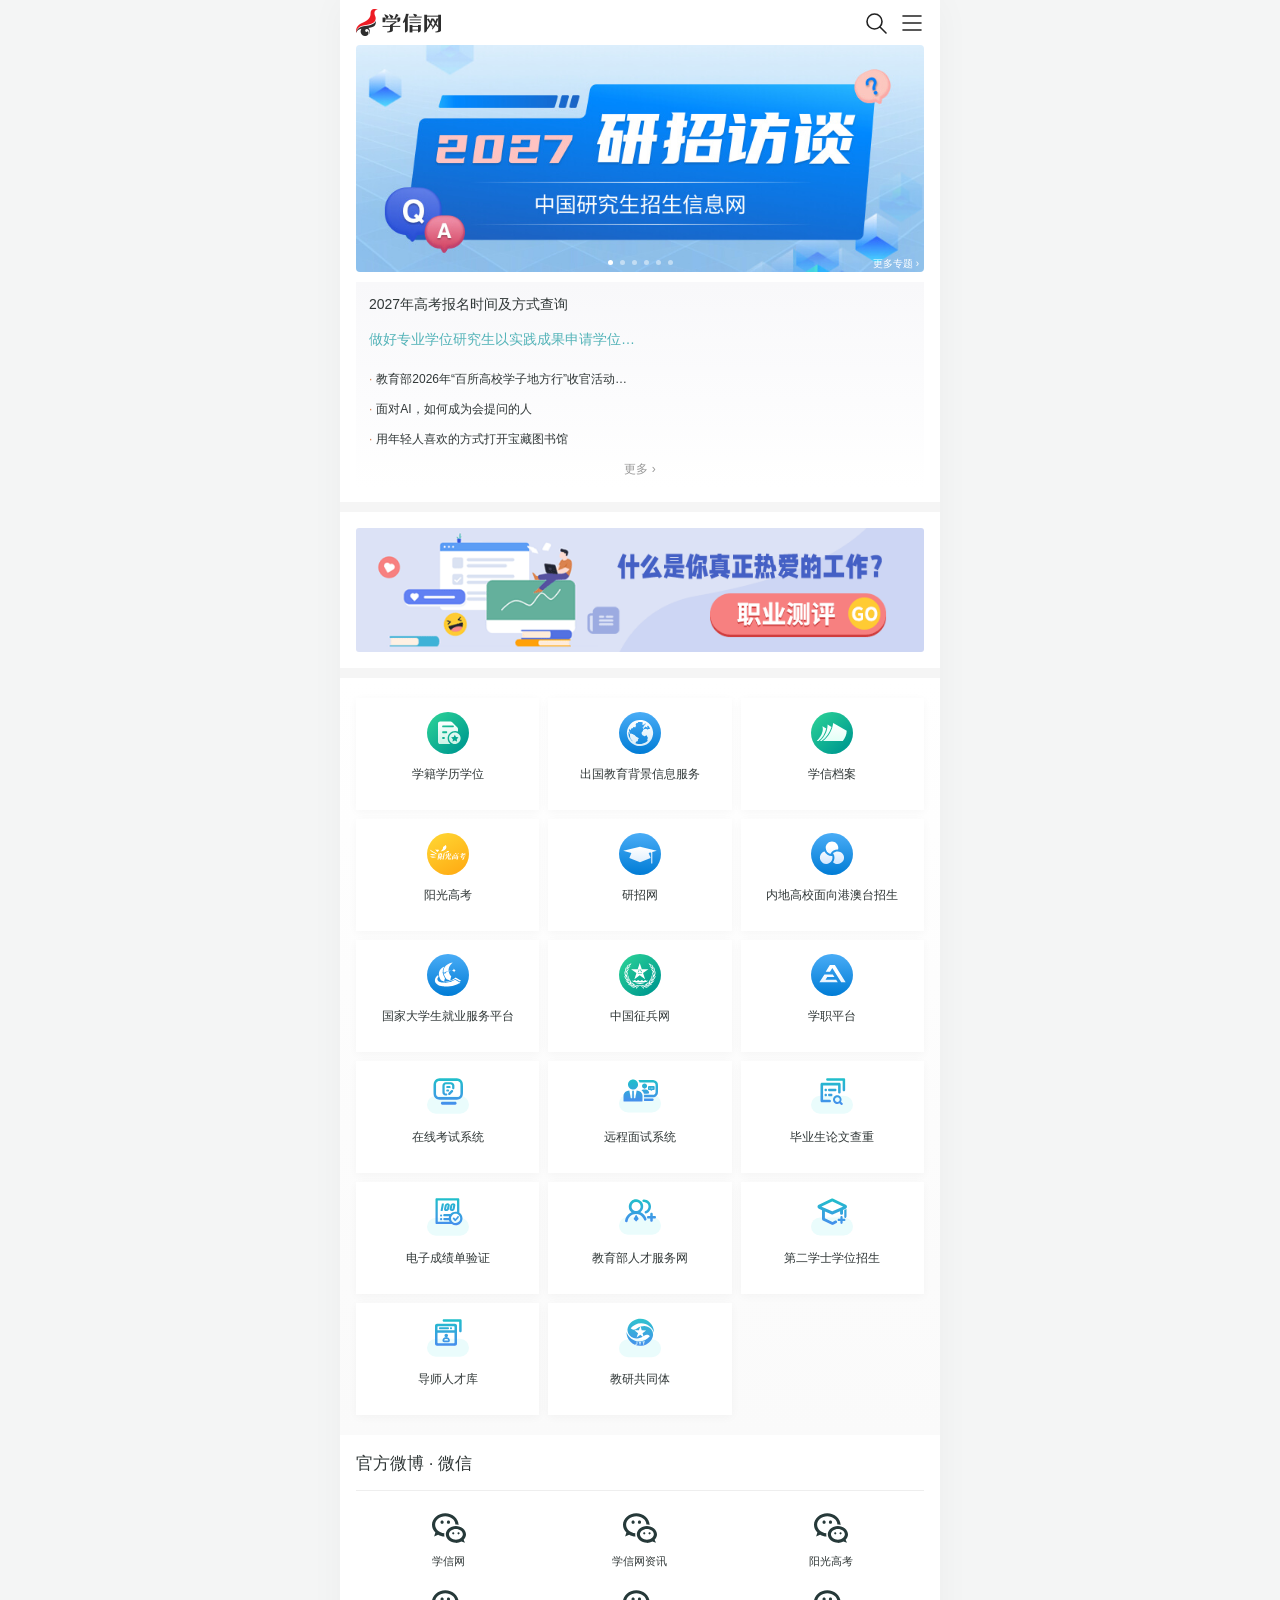
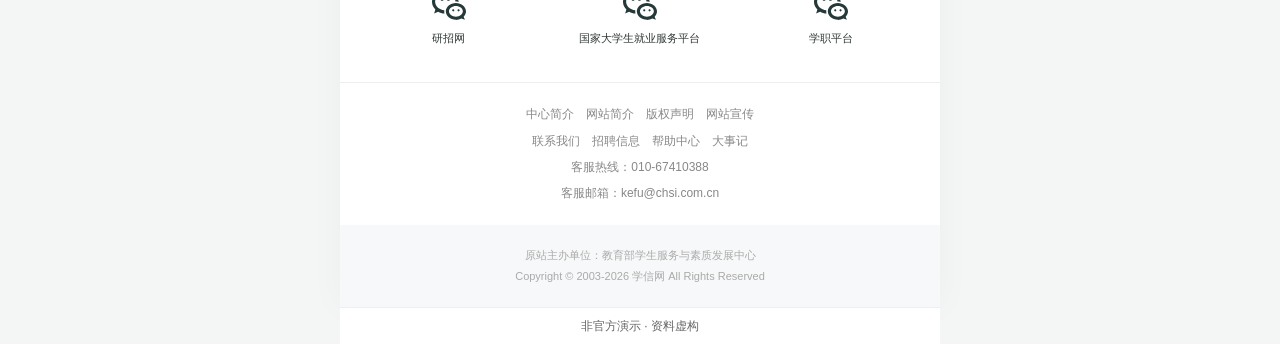
==== index.html @ 8317698f "Deploy independent static demo without ChatGPT hosting dependency" ====
<!doctype html>
<html lang="zh-CN">
<head>
  <meta charset="utf-8">
  <meta name="viewport" content="width=device-width, initial-scale=1, viewport-fit=cover">
  <meta name="description" content="根据用户提供的截图、录屏与本地采集资料重建的本地演示。">
  <meta name="robots" content="noindex, nofollow, noarchive">
  <meta name="referrer" content="no-referrer">
  <title>学信网 · 本地复现</title>
  <link rel="icon" type="image/png" href="./assets/8623a23ac2a987ce.png">
  <link rel="stylesheet" href="./styles.css?v=53f5a806d441">
  <script src="./data.js?v=53f5a806d441" defer></script>
  <script src="./app.js?v=53f5a806d441" defer></script>
</head>
<body>
  <main id="app" aria-live="polite"></main>
  <footer class="demo-disclosure" role="note">非官方演示 · 资料虚构</footer>
  <div id="overlay-root"></div>
  <noscript>请启用 JavaScript 查看本地演示页面。</noscript>
</body>
</html>
---- styles.css ----
:root{--green:#1cad81;--green-light:#2ac18c;--ink:#303737;--muted:#999;--line:#eee;--teal:#53b3b8;font-family:"Helvetica Neue",Helvetica,"PingFang SC","Microsoft YaHei",Arial,sans-serif;color:var(--ink);font-size:14px;background:#f4f5f5}*{box-sizing:border-box}body{margin:0;line-height:1.5}body[data-page="reports"]{background:#eee}#app{max-width:600px;min-height:100dvh;margin:auto;background:#fff}body[data-page="reports"] #app{max-width:none}button,input{font:inherit}button,a{-webkit-tap-highlight-color:transparent}button{cursor:pointer;border:0;background:none;color:inherit;padding:0}a{color:inherit;text-decoration:none}button:focus-visible,a:focus-visible,input:focus-visible,summary:focus-visible{outline:2px solid #08785d;outline-offset:4px}img{max-width:100%;display:block}h1,h2,h3,p,figure,dl,dd{margin:0}ul{margin:0;padding:0;list-style:none}.icon{width:24px;height:24px;flex:none;vertical-align:middle}.primary{display:inline-flex;align-items:center;justify-content:center;min-height:48px;background:var(--green);border:1px solid var(--green);border-radius:2px;color:white;padding:8px 22px;font-size:17px}.outline{display:inline-flex;align-items:center;justify-content:center;min-height:48px;border:1px solid var(--green);border-radius:2px;color:var(--green);padding:8px 18px;font-size:17px}.text-link{display:inline-block;color:var(--green);padding:12px 0}.muted{color:#999}.teal{color:var(--teal)}.sr-only{position:absolute;width:1px;height:1px;padding:0;margin:-1px;overflow:hidden;clip:rect(0,0,0,0);white-space:nowrap;border:0}.site-footer{text-align:center;color:#aaa;font-size:11px;padding:20px 12px;line-height:1.9;background:#f7f8f9}.site-footer small{font-size:10px;opacity:.8}.site-footer.dark{background:#242424;color:#929292;font-size:12px;padding:15px 12px}.public-header{height:48px;padding:0 16px;display:flex;align-items:center;border-bottom:1px solid #eee;gap:10px;background:#fff}.public-header>a{flex:none}.public-header img{width:85px;height:27px;object-fit:contain}.public-subtitle{border-left:1px solid #ddd;padding-left:10px;font-size:15px;color:#666;white-space:nowrap}.header-actions{margin-left:auto;display:flex;gap:12px;align-items:center}.header-actions button{display:flex;align-items:center;justify-content:center;width:24px;height:40px}.header-actions .icon{width:24px;height:24px;color:#222}.page-header{position:relative;display:flex;height:46px;align-items:center;justify-content:center;background:#fff}.page-header h1{font-size:16px;font-weight:500}.page-header.green{background:var(--green);color:#fff}.back-button{position:absolute;left:10px;top:0;width:32px;height:46px;display:flex;align-items:center;justify-content:center}.back-button .icon{width:19px;height:19px}.home-carousel{margin:0 16px;position:relative;overflow:hidden;border-radius:4px;aspect-ratio:2.5}.banner-button,.banner-button img{width:100%;height:100%;object-fit:cover}.carousel-dots{position:absolute;bottom:7px;left:0;right:0;display:flex;justify-content:center;gap:7px;pointer-events:none}.carousel-dots button{width:5px;height:5px;border-radius:50%;background:#fff7;pointer-events:auto}.carousel-dots button.active{background:white}.more-topics{position:absolute;right:5px;bottom:1px;font-size:10px;color:white}.public-home>.public-header{border:0;height:45px}.home-news{margin:10px 16px 14px;background:linear-gradient(#f8f8fa,#fff);padding:12px 13px 4px;font-size:14px}.home-news>p{white-space:nowrap;overflow:hidden;text-overflow:ellipsis;margin-bottom:14px}.home-news ul{font-size:12px;line-height:2.5}.home-news li:before{content:'·';color:#d77a49;margin-right:4px}.more-news{display:block;text-align:center;width:100%;font-size:12px;min-height:30px}.home-job-banner{border-top:10px solid #f5f5f5;border-bottom:10px solid #f5f5f5;padding:16px}.home-job-banner img{width:100%;border-radius:3px}.public-grid{display:grid;grid-template-columns:repeat(3,minmax(0,1fr));gap:9px;padding:20px 16px;background:linear-gradient(#fff,#fafafa)}.public-grid button{min-height:112px;box-shadow:0 2px 9px #00000009;padding:14px 5px;background:#fff;display:flex;flex-direction:column;align-items:center;justify-content:flex-start;gap:10px;font-size:12px;line-height:1.7}.public-grid img{width:42px;height:42px}.social-block{padding:16px}.social-block h2{font-size:17px;font-weight:500;padding-bottom:14px;border-bottom:1px solid #eee}.social-block>div{display:grid;grid-template-columns:repeat(3,1fr);gap:18px 6px;padding:20px 0}.social-block button{display:flex;align-items:center;flex-direction:column;font-size:11px;gap:8px}.social-block img{width:34px;height:34px}.public-links{padding:18px 20px;text-align:center;font-size:12px;line-height:2.2;border-top:1px solid #eee;color:#888}.maintenance{position:relative;background:#fff5b1;border-bottom:1px solid #dedaa5;text-align:center;padding:9px 28px 9px 16px;line-height:1.6;font-size:12px;color:#222}.maintenance b{color:#b65718}.maintenance button{position:absolute;right:10px;top:7px;font-size:23px;line-height:25px;color:#555}.archive-public-header{height:64px;display:flex;align-items:center;justify-content:space-between;padding:0 22px}.archive-public-header img{width:140px;max-height:34px;object-fit:contain}.archive-public-header button{color:#999}.archive-public-header .icon{width:26px;height:26px;stroke-width:3}.intro-hero{position:relative;overflow:hidden;background:#d7e9f8 url('assets/intro-paper.png') center 205px/600px auto no-repeat;text-align:center;height:440px;padding-top:54px;color:#213e35}.intro-hero h1{font-size:25px;font-weight:700;letter-spacing:1px}.intro-buttons{display:flex;gap:24px;margin:29px 21px 0;justify-content:center}.intro-buttons>*{flex:1;padding:8px 10px;font-size:17px}.intro-buttons>.primary:only-child{flex:0 1 166px}.intro-person{position:absolute;left:50%;transform:translateX(-50%);width:58%;height:auto;bottom:80px}.intro-hills{position:absolute;bottom:0;left:0;right:0;height:32px;background:url('assets/intro-landscape.png') center/100% 100% no-repeat}.intro-section{padding:35px 20px 32px;text-align:center}.intro-section h2{font-size:21px;font-weight:400;color:#56b89c;line-height:1.7}.intro-section p{font-size:14px;color:#888;line-height:2;max-width:400px;margin:22px auto 8px}.intro-section.alternate{background:#f8f9f9}.intro-illustration{padding-top:35px}.intro-illustration img{height:265px;width:100%;object-fit:contain}.login-page{min-height:100dvh;display:flex;flex-direction:column;background:#fff}.login-page>header{padding-top:48px;text-align:center}.login-page>header img{width:150px;height:34px;object-fit:contain;margin:0 auto}.login-page form{padding:0 28px;margin-top:48px}.login-page h1{font-size:14px;font-weight:400;text-align:center;color:#aaa;margin-bottom:14px}.login-page h1 strong{font-weight:400;color:#7c7f80}.login-page input{width:100%;border:1px solid #ddd;border-radius:3px;min-width:0;height:48px;padding:0 14px;margin-bottom:16px;font-size:16px;color:#222;background:#fff}.login-page input::placeholder{color:#b5b5b5}.captcha-row{position:relative}.captcha-row input{padding-right:83px;margin-bottom:12px}.captcha-demo{position:absolute;right:7px;top:8px;min-width:66px;height:31px;font-size:20px;letter-spacing:2px;color:#2a8067;font-weight:600;font-style:italic;background:repeating-linear-gradient(20deg,#f4f9f7,#f4f9f7 4px,#e4f0eb 5px,#e4f0eb 6px);border-radius:2px}.security-message{font-size:13px;color:#333;line-height:1.6;margin:0 0 13px}.login-submit{width:100%;background:#5ab38e;border-color:#5ab38e;font-size:17px}.login-options{display:flex;justify-content:space-between;color:#999;font-size:11px;padding-top:12px}.login-options button{min-height:25px}.local-login-note{text-align:center;color:#999;font-size:11px;margin-top:18px}.login-links{display:flex;justify-content:center;gap:15px;font-size:14px;color:#888;padding:32px 10px 16px;margin-top:auto}.login-page .site-footer{font-size:10px;padding:10px}.login-page .site-footer>div:first-child{display:none}.dashboard{min-height:100dvh;padding-bottom:62px}.dashboard-header{height:46px;background:var(--green);display:flex;align-items:center;justify-content:center;position:relative}.dashboard-header img{width:116px;height:25px;object-fit:contain}.dashboard-header button{color:white;position:absolute;right:15px;top:10px}.dashboard-header .icon{width:21px;height:23px}.dashboard-content{padding:15px 17px 0}.recommendation{background:#f5f7f7;min-height:75px;display:flex;align-items:center;justify-content:space-between;border-radius:4px;margin-bottom:14px;padding:10px 13px;gap:5px}.recommendation h2{font-size:17px;font-weight:400;margin-bottom:5px;white-space:nowrap}.recommendation h2>span{background:#ffe9d6;color:#b07b54;padding:1px 7px;font-size:12px;margin-left:8px}.recommendation p{color:#888;font-size:14px}.recommendation em{font-style:normal;color:#e8753a;margin-right:6px}.recommendation .mint{font-size:12px;color:#5abca3;background:#dff7ef;padding:0 8px}.pill{background:#22b38a;color:#e2fff4;border-radius:24px;min-width:74px;min-height:31px;padding:4px 12px;white-space:nowrap;font-size:14px}.exam-banner{height:83px;background:#579eef;border-radius:6px;color:white;position:relative;overflow:hidden;padding:13px 14px;margin-top:2px}.exam-banner:before{content:'';position:absolute;right:-14px;bottom:-52px;width:160px;height:120px;border-radius:50%;background:#82e2f2;transform:rotate(-27deg)}.exam-banner strong{font-size:18px;font-weight:600}.exam-banner p{font-size:10px;margin-top:2px;line-height:1.4;letter-spacing:1px}.certificate{position:absolute;right:20px;top:11px;background:#ffdd83;color:#d59c45;width:53px;height:68px;transform:rotate(23deg);font-size:32px;text-align:center;border-radius:7px;box-shadow:5px 3px 0 #f6bd59}.certificate b{display:block;font-size:20px;line-height:1}.dashboard-grid{display:grid;grid-template-columns:repeat(3,minmax(0,1fr));margin:19px -8px 0}.dashboard-grid button{height:99px;display:flex;flex-direction:column;align-items:center;justify-content:flex-start;padding:12px 2px 0;gap:9px;font-size:14px;line-height:1.45}.module-icon{color:#2baa87;height:29px;display:flex;align-items:center;justify-content:center}.module-icon .icon{width:30px;height:30px}.module-icon.blue{color:#2e9bd6}.module-icon.gold{color:#eaba19}.offer-icon{font-size:12px;font-style:italic;border-radius:20px;padding:2px 4px;color:white;background:#52b69b}.double-icon{color:white;background:#359fe3;border-radius:2px;font-size:15px;font-weight:400;padding:4px}.bottom-nav{max-width:600px;background:#fff;position:fixed;bottom:0;left:50%;transform:translateX(-50%);width:100%;display:grid;grid-template-columns:repeat(5,minmax(0,1fr));height:58px;border-top:1px solid #fafafa;z-index:5;padding-bottom:env(safe-area-inset-bottom,0)}.bottom-nav>a,.bottom-nav>button{display:flex;flex-direction:column;align-items:center;justify-content:center;gap:2px;color:#8b8e8d;font-size:11px;white-space:nowrap}.bottom-nav .icon{width:23px;height:23px}.bottom-nav .selected{color:#28ae88}.education-content{padding:16px 17px 35px}.section-heading{display:flex;align-items:center;justify-content:space-between;gap:4px;margin-bottom:12px}.section-heading h2{font-size:16px;font-weight:500;white-space:nowrap}.section-heading>span{font-size:11px;color:#aaa;white-space:nowrap}.section-heading button{color:#50b89f;font-size:12px}.school-card{display:block;min-height:86px;background:linear-gradient(110deg,#17a67a,#2dc58c);box-shadow:0 4px 7px #a8e8d2;border-radius:5px;color:#fff;padding:14px 16px;margin-bottom:22px;font-size:14px}.school-title{font-size:21px;margin-bottom:8px;display:flex;align-items:center;justify-content:space-between}.school-title small{font-size:12px;border-radius:20px;background:#168f68a0;padding:0 8px}.empty-card{box-shadow:0 3px 7px #00000012;border-radius:5px;margin:0 0 22px;background:#fff;text-align:center;overflow:hidden}.empty-card>p{font-size:18px;padding:23px 15px 17px;line-height:1.55}.help-circle{display:inline-flex;align-items:center;justify-content:center;width:13px;height:13px;border:1px solid #999;border-radius:50%;font-size:11px;color:#999;vertical-align:middle}.empty-card details{border-top:1px solid #f4f4f4}.empty-card summary{list-style:none;color:#57baa4;padding:10px;cursor:pointer;font-size:14px}.empty-card summary::-webkit-details-marker{display:none}.empty-card summary .icon{width:13px;height:13px}.empty-card details[open] summary .icon{transform:rotate(180deg)}.empty-card details>div{padding:0 15px 15px;color:#999;font-size:12px}.research-empty>p{padding:16px 8px 4px}.research-empty>small{display:block;padding:2px 15px 16px;color:#aaa;font-size:12px;line-height:1.6}.student-content{padding:14px 17px 24px}.satisfaction-banner{height:64px;background:linear-gradient(165deg,#eec67f 5%,#e89425 63%,#db700d);border-radius:5px;position:relative;overflow:hidden;color:#fff;padding:8px 13px}.satisfaction-banner strong{font-size:18px}.satisfaction-banner strong>span{background:#ff963c;font-weight:400;font-size:10px;padding:1px 8px;border-radius:10px;margin-left:8px;vertical-align:middle}.satisfaction-banner p{font-size:10px;font-weight:500;margin-top:2px;line-height:1.4;width:80%}.banner-sheet{position:absolute;right:20px;top:13px;background:#fff;color:#93dce5;border-radius:3px;width:45px;height:55px;font-size:35px;line-height:34px;transform:rotate(5deg);box-shadow:8px 1px 0 #b4e9e8}.banner-sheet b{display:block;color:#e8aa26;font-size:14px;line-height:16px;text-align:center}.collection-code{display:flex;align-items:center;width:100%;min-height:55px;margin:10px 0 21px;border-radius:36px;box-shadow:0 3px 6px #0002;border:1px solid #f8f8f8;padding:10px 21px;gap:13px;font-size:16px;background:white;position:relative}.collection-code:after{content:'';position:absolute;width:9px;height:9px;background:#fff;transform:rotate(45deg);bottom:-5px;left:25%;box-shadow:2px 2px 2px #0000000d}.collection-code .icon:first-child{color:#63abd2;width:25px;height:25px}.collection-code .icon:last-child{margin-left:auto;color:#aaa;width:18px;height:18px}.student-card{background:linear-gradient(120deg,#1aa67a,#2dbf8a);border-radius:6px;padding:21px 17px 19px;color:white;box-shadow:0 4px 7px #9bdcc5;min-height:200px}.student-identity{display:flex;gap:12px;align-items:flex-start}.student-identity figure{width:48px;flex:none;text-align:center}.student-identity figure img{width:48px;height:67px;object-fit:cover;border-radius:4px;border:1px solid #d1ece5}.student-identity figcaption{font-size:10px;color:#b4ebd5;margin-top:3px;white-space:nowrap}.student-identity>div{padding-top:6px;flex:1}.student-identity h2{font-weight:400;font-size:17px;margin-bottom:1px}.student-identity p{font-size:12px;white-space:nowrap;color:#ddf6ed}.student-school{display:flex;align-items:center;justify-content:space-between;margin-top:24px}.student-school strong{font-size:21px;font-weight:400}.student-school>span{border-radius:18px;padding:0 10px;font-size:12px;background:#159869a6}.student-major{font-size:14px;margin-top:5px}.info-fields{margin:23px 0 25px;font-size:16px}.info-fields>div{display:grid;grid-template-columns:39% minmax(0,1fr);column-gap:16px;line-height:20px;padding:8px 0;min-height:36px}.info-fields dt{text-align:right;font-weight:400;color:#999;white-space:nowrap}.info-fields dd{text-align:left;overflow-wrap:anywhere}.student-fields>div{grid-template-columns:39% minmax(0,1fr)}.report-entry{width:100%;margin:2px 0 10px;border-radius:1px;font-size:17px}.report-list-viewport{width:100%;min-height:100dvh;overflow:hidden;position:relative;--report-scale:.325;background:#eee}.scaled-desktop{position:relative;transform-origin:top left;transform:scale(var(--report-scale));width:1200px;display:flex;flex-direction:column;background:#eee}.desktop-header{height:96px;flex:none;background:var(--green);color:white;display:flex;align-items:center;padding:0 16px;gap:44px}.desktop-header>img{width:190px;height:36px;object-fit:contain}.desktop-header nav{display:flex;align-items:center;gap:26px;font-size:16px;white-space:nowrap;height:100%}.desktop-header nav a{height:100%;display:flex;align-items:center;position:relative}.desktop-header .selected:after{content:'';width:14px;height:14px;background:white;transform:rotate(45deg);position:absolute;bottom:-7px;left:50%}.desktop-tabs{height:59px;flex:none;border-bottom:1px solid #ddd;background:white;padding:17px 14px;font-size:14px;color:#777}.desktop-tabs b{font-weight:400;color:var(--green)}.desktop-reports{padding:32px 26px 130px;background:white;margin-top:20px;font-size:14px}.degree-label{display:inline-block;background:#7ac9ac;color:#fff;font-size:16px;padding:16px 24px;margin-bottom:20px}.desktop-reports h1{font-size:18px;margin-bottom:12px}.desktop-reports h1 span{color:var(--green)}.desktop-reports table{width:100%;border-collapse:collapse;table-layout:fixed;text-align:left;font-size:14px}.desktop-reports th{font-weight:500;background:#f7f8f8}.desktop-reports th,.desktop-reports td{border-top:1px solid #ddd;border-bottom:1px solid #ddd;padding:14px 10px}.desktop-reports th:first-child{width:29%}.desktop-reports th:last-child{width:22%}.desktop-reports td a{color:#387bb6}.desktop-reports td button{font-size:14px;color:#aaa}.desktop-blank{flex:1}.scaled-desktop .site-footer{flex:none;background:#fff;font-size:14px;padding:20px}.scaled-desktop .site-footer small{font-size:12px}.report-page{background:white;min-height:100dvh}.report-page>.public-header{height:48px;padding-left:17px;padding-right:18px}.report-page .public-header img{width:88px;height:30px}.report-page .public-subtitle{font-size:15px}.report-page .header-actions{gap:15px}.language-bar{display:flex;align-items:center;gap:8px;height:48px;padding:10px 17px 0;font-size:14px;position:relative}.language-bar>span{margin-right:4px}.language-bar>button:not(.download-report){padding:5px 8px;font-size:16px;color:#999}.language-bar>button.active{background:#eff9fa;color:#55b4b7}.language-bar .download-report{margin-left:auto;color:#8d9699}.download-report .icon{width:19px;height:24px;stroke-width:2}.verification-report h1{text-align:center;font-size:20px;font-weight:700;margin:30px 15px 0;line-height:24px}.report-photo{width:84px;height:117px;object-fit:cover;border-radius:2px;margin:22px auto 0}.report-fields{margin:36px 24px 24px}.report-fields>div{grid-template-columns:100px minmax(0,1fr);gap:16px;padding:8px 0;line-height:20px}.report-fields dt{font-size:16px}.report-fields dd{font-size:16px}.english-fields{margin:32px 15px}.english-fields>div{grid-template-columns:125px minmax(0,1fr);font-size:13px;column-gap:10px}.english-fields dt{white-space:normal}.print-watermark{text-align:center;color:#aaa;font-size:10px;margin:10px 0 12px}.overlay-open{overflow:hidden}.overlay-backdrop{position:fixed;inset:0;background:#0005;z-index:20;display:flex;align-items:center;justify-content:center;padding:24px}.dialog{position:relative;background:white;max-width:360px;width:100%;border-radius:8px;padding:27px 23px 20px;box-shadow:0 12px 60px #0003}.dialog h2{font-size:18px;font-weight:500;margin-bottom:15px}.dialog p{font-size:14px;color:#888;line-height:1.9;margin-bottom:12px}.dialog>.primary{width:100%;font-size:15px;margin-top:10px;min-height:42px}.dialog-close{position:absolute;right:12px;top:5px;color:#aaa;font-size:27px;line-height:35px;width:30px;height:35px}.bottom-sheet{position:absolute;bottom:0;max-width:600px;width:100%;background:white;border-radius:14px 14px 0 0;padding:24px 20px 35px}.bottom-sheet h2{font-size:20px;font-weight:500}.bottom-sheet>p{color:#999;font-size:12px;margin:8px 0 22px}.academic-links{display:grid;grid-template-columns:repeat(3,1fr);gap:14px}.academic-links a{text-align:center;padding:16px 0;background:#f6faf9;color:#319d87;border:1px solid #edf6f3;border-radius:4px;font-size:15px}.navigation-drawer{position:absolute;right:0;top:0;bottom:0;width:min(300px,80vw);background:white;padding:28px 25px;overflow:auto;box-shadow:-5px 0 30px #0002}.navigation-drawer h2{font-size:24px;color:var(--green);margin-bottom:25px}.navigation-drawer>a{display:block;border-bottom:1px solid #eee;padding:14px 0;font-size:15px}.navigation-drawer small{display:block;color:#bbb;text-align:center;margin-top:30px}.dialog input{width:100%;height:42px;border:1px solid #ddd;border-radius:3px;padding:8px 10px;outline-offset:2px}#search-results{margin:12px 0;max-height:280px;overflow:auto}#search-results>a{display:block;padding:8px;border-bottom:1px solid #eee;color:#279b7c}.load-error{padding:30px}
@media(min-width:601px){#app{box-shadow:0 0 35px #00000009}.intro-hero{height:490px;padding-top:66px}.intro-hero h1{font-size:29px}.intro-buttons{max-width:430px;margin:30px auto 0}.intro-person{max-width:295px;bottom:70px}.dashboard-grid button{font-size:15px;height:110px}.education-content{padding:20px 24px}.section-heading>span{font-size:12px}.student-content{padding:16px 24px 30px}.student-card{padding:24px;min-height:230px}.student-identity figure{width:58px}.student-identity figure img{width:58px;height:81px}.student-identity h2{font-size:20px}.student-identity p{font-size:14px}.student-school{margin-top:28px}.student-school strong{font-size:24px}.student-major{font-size:16px}.student-fields>div{grid-template-columns:37% 1fr}.report-fields{max-width:430px;margin-left:auto;margin-right:auto}.report-page>.public-header{padding-left:25px;padding-right:25px}.login-page form{max-width:450px;width:100%;margin-left:auto;margin-right:auto}.login-page>header{padding-top:62px}.login-page>header img{width:180px;height:40px}.login-page form{margin-top:55px}.login-page .site-footer{font-size:12px}}
@media(max-width:355px){.recommendation h2{font-size:15px}.recommendation h2>span{font-size:10px;margin-left:3px;padding:1px 4px}.pill{font-size:12px;min-width:62px;padding:4px 8px}.student-identity{gap:8px}.student-identity p{font-size:10px}.section-heading>span{font-size:10px}.section-heading button{font-size:10px}.intro-hero h1{font-size:22px}.intro-buttons{gap:15px}.intro-buttons>*{font-size:15px}.info-fields{font-size:14px}.report-fields>div{grid-template-columns:82px 1fr}.report-fields dt,.report-fields dd{font-size:14px}}
@media print{body,#app{background:#fff;max-width:none;box-shadow:none}.public-header,.language-bar,.header-actions,.bottom-nav{display:none!important}.verification-report h1{margin-top:15px}.report-fields>div{break-inside:avoid}.print-watermark{display:block}.site-footer.dark{background:white;color:#777;border-top:1px solid #ddd}.report-page{max-width:650px;margin:auto}@page{size:A4;margin:14mm}}

.laptop{width:250px;margin:12px auto 18px;position:relative}.laptop-screen{height:155px;border:8px solid #4d565a;border-bottom-width:12px;border-radius:7px 7px 0 0;background:#f7fbfb;display:flex;gap:17px;padding:14px;position:relative}.laptop-screen>img{height:105px;width:80px;object-fit:contain}.laptop-lines{flex:1;padding-top:12px}.laptop-lines i{display:block;height:4px;margin:9px 0;background:#dbe4e4}.laptop-lines i:nth-child(2n){width:70%}.free-stamp{position:absolute;left:74px;top:42px;border:2px solid #1faed8;color:#1faed8;padding:0 7px;font-size:32px;transform:rotate(-13deg);line-height:1.4;background:#f5ffffbb}.laptop-base{height:9px;margin:0 -20px;background:linear-gradient(#bcc4c8,#e0e5e7);border-radius:0 0 14px 14px}

.satisfaction-banner p{font-size:8px;white-space:nowrap;overflow:hidden;width:85%}

.site-demo-notice{max-width:600px;margin:0 auto;background:#fff6d6;color:#92682d;text-align:center;padding:7px 10px;font-size:11px;line-height:16px;border-bottom:1px solid #eee1ba}.login-page input:disabled{background:#f8f9f9;color:#aaa}.report-list-viewport{min-height:calc(100dvh - 31px)}@media print{.site-demo-notice{display:block;color:#555;border:1px solid #bbb;background:#fff}}

.demo-disclosure{display:block;position:relative;max-width:600px;margin:0 auto;padding:9px 12px;background:#fff;color:#666;opacity:1;font-size:12px;line-height:18px;text-align:center;border-top:1px solid #eee}body[data-page="dashboard"] .bottom-nav{bottom:37px}body[data-page="dashboard"]>.demo-disclosure{position:fixed;z-index:6;bottom:0;left:50%;transform:translateX(-50%);width:100%;height:37px}.dashboard{padding-bottom:99px}@media print{.demo-disclosure{display:block!important;position:static!important;color:#555!important;opacity:1!important;font-size:12px!important}}
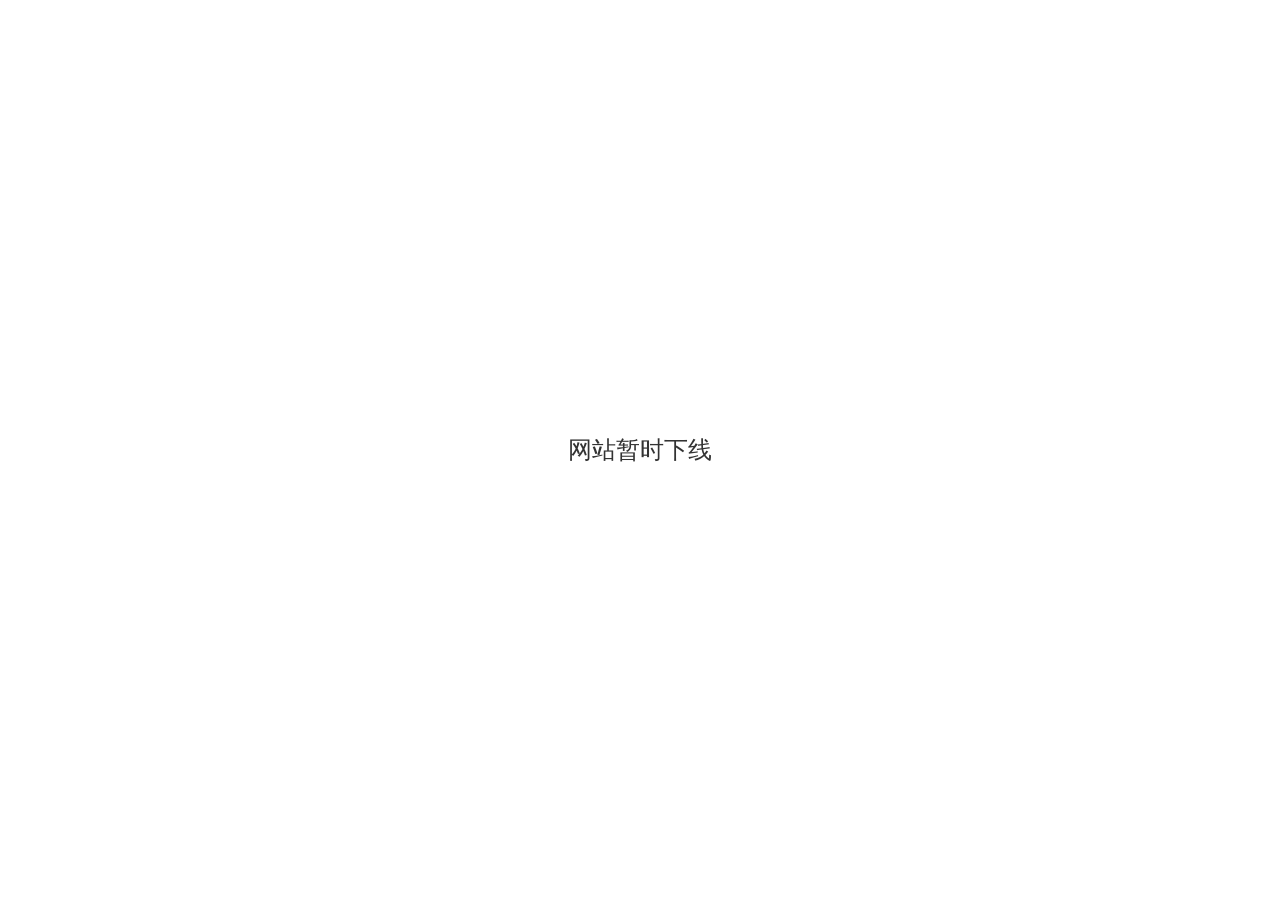
==== commit 500bea4f: "Temporarily pause public website; preserve main for restoration" ====
--- a/index.html
+++ b/index.html
@@ -1,21 +1 @@
-<!doctype html>
-<html lang="zh-CN">
-<head>
-  <meta charset="utf-8">
-  <meta name="viewport" content="width=device-width, initial-scale=1, viewport-fit=cover">
-  <meta name="description" content="根据用户提供的截图、录屏与本地采集资料重建的本地演示。">
-  <meta name="robots" content="noindex, nofollow, noarchive">
-  <meta name="referrer" content="no-referrer">
-  <title>学信网 · 本地复现</title>
-  <link rel="icon" type="image/png" href="./assets/8623a23ac2a987ce.png">
-  <link rel="stylesheet" href="./styles.css?v=53f5a806d441">
-  <script src="./data.js?v=53f5a806d441" defer></script>
-  <script src="./app.js?v=53f5a806d441" defer></script>
-</head>
-<body>
-  <main id="app" aria-live="polite"></main>
-  <footer class="demo-disclosure" role="note">非官方演示 · 资料虚构</footer>
-  <div id="overlay-root"></div>
-  <noscript>请启用 JavaScript 查看本地演示页面。</noscript>
-</body>
-</html>
+<!doctype html><html lang="zh-CN"><head><meta charset="utf-8"><meta name="viewport" content="width=device-width,initial-scale=1"><meta name="robots" content="noindex,nofollow,noarchive"><title>网站暂时下线</title><style>html{font-family:system-ui,-apple-system,"PingFang SC",sans-serif;background:#fff;color:#333}body{margin:0;min-height:100vh;display:grid;place-items:center}main{padding:32px;text-align:center}h1{font-size:24px;font-weight:500;margin:0;line-height:1.5}</style></head><body><main><h1>网站暂时下线</h1></main></body></html>
